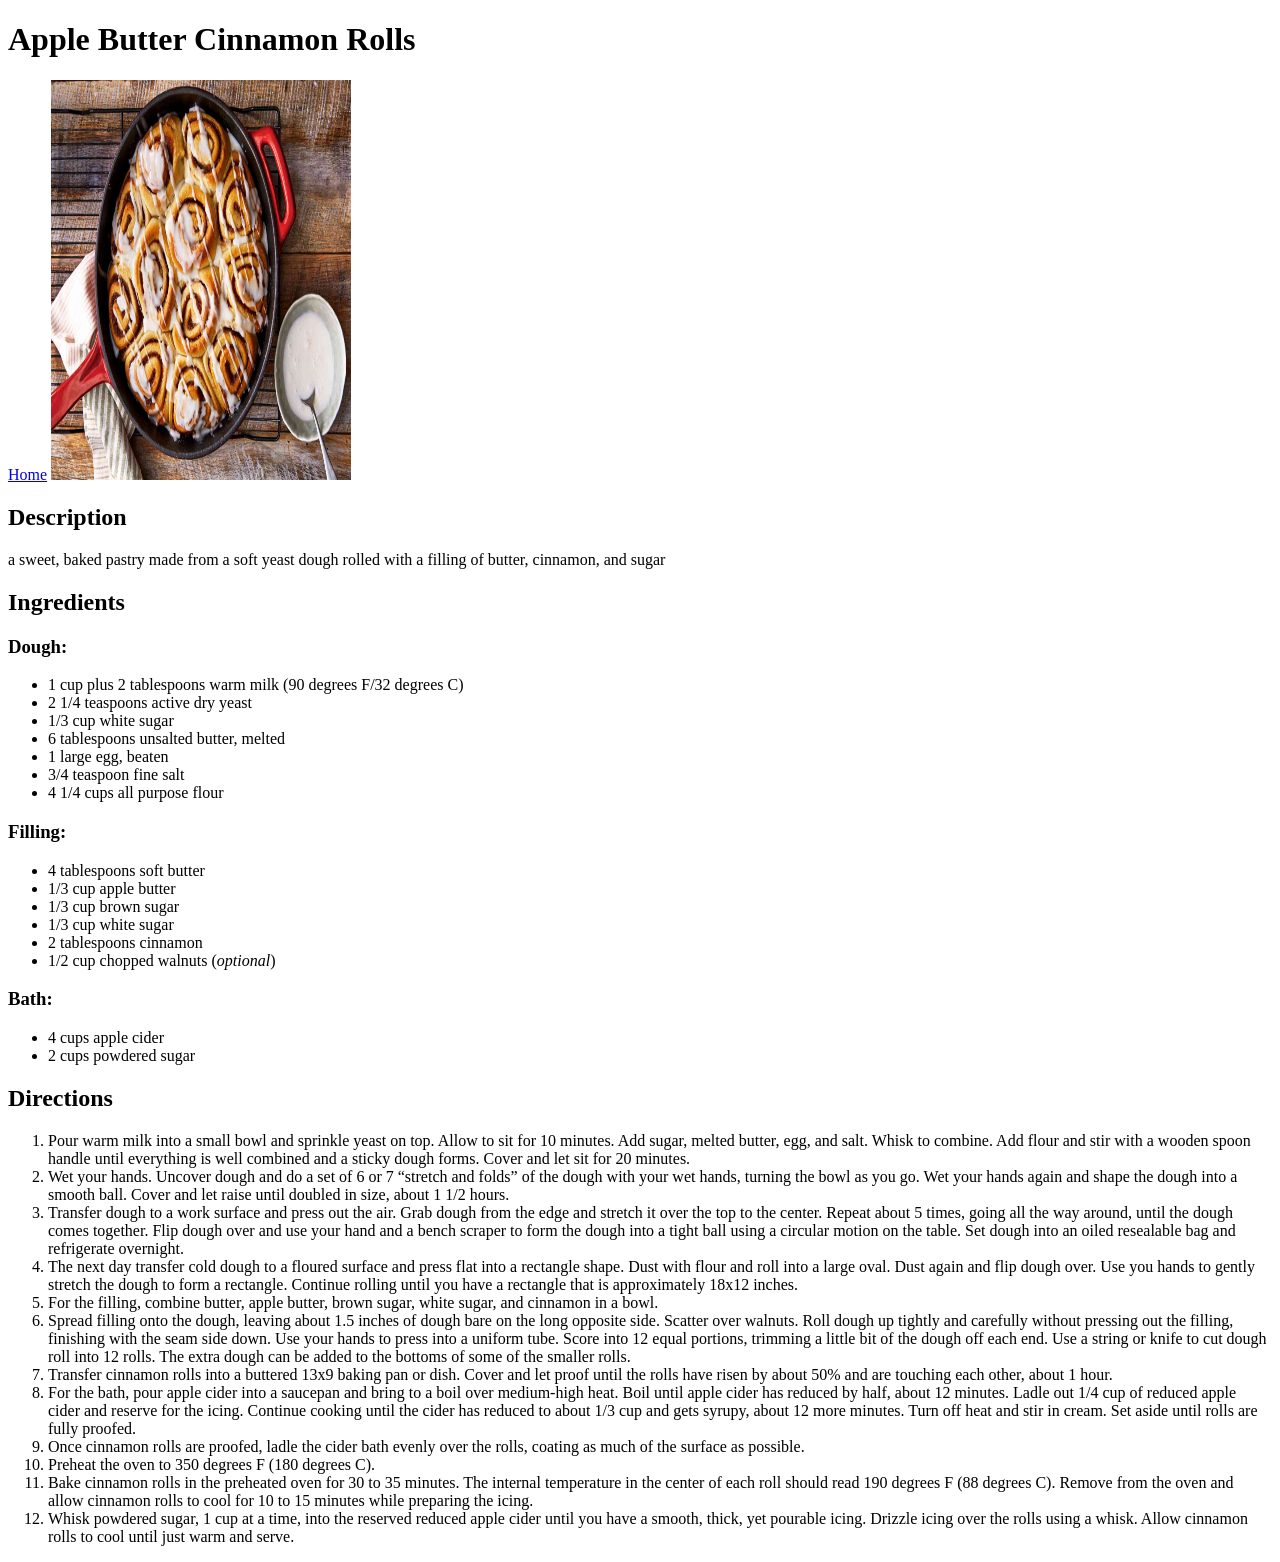
==== recipes/apple-butter-cinnamon-rolls.html @ f79ac659 "Initial Commit: Add Home and Recipes" ====
<!DOCTYPE html>
<html lang="en">
<head>
    <meta charset="UTF-8">
    <meta name="viewport" content="width=device-width, initial-scale=1.0">
    <title>Document</title>
</head>
<body>
    <h1>Apple Butter Cinnamon Rolls</h1>
    <a href="../index.html">Home</a>
    <img src="../images/apple-butter-cinnamon-rolls.jpg" alt="Image of apple butter cinnamon rolls" height="400" width="300">
    <h2>Description</h2>
    <p>a sweet, baked pastry made from a soft yeast dough rolled with a filling of butter, cinnamon, and sugar</p>
    <h2>Ingredients</h2>
    <h3>Dough:</h3>
    <ul>
        <li>1 cup plus 2 tablespoons warm milk (90 degrees F/32 degrees C)</li>
        <li>2 1/4 teaspoons active dry yeast</li>
        <li>1/3 cup white sugar</li>
        <li>6 tablespoons unsalted butter, melted</li>
        <li>1 large egg, beaten</li>
        <li>3/4 teaspoon fine salt</li>
        <li>4 1/4 cups all purpose flour</li>
    </ul>
    <h3>Filling:</h3>
    <ul>
        <li>4 tablespoons soft butter</li>
        <li>1/3 cup apple butter</li>
        <li>1/3 cup brown sugar</li>
        <li>1/3 cup white sugar</li>
        <li>2 tablespoons cinnamon</li>
        <li>1/2 cup chopped walnuts (<em>optional</em>)</li>
    </ul>
    <h3>Bath:</h3>
    <ul>
        <li>4 cups apple cider</li>
        <li>2 cups powdered sugar</li>
    </ul>
    <h2>Directions</h2>
    <ol>
      <li>Pour warm milk into a small bowl and sprinkle yeast on top. Allow to sit for 10 minutes. Add sugar, melted butter, egg, and salt. Whisk to combine. Add flour and stir with a wooden spoon handle until everything is well combined and a sticky dough forms. Cover and let sit for 20 minutes.</li>
      
      <li>Wet your hands. Uncover dough and do a set of 6 or 7 “stretch and folds” of the dough with your wet hands, turning the bowl as you go. Wet your hands again and shape the dough into a smooth ball. Cover and let raise until doubled in size, about 1 1/2 hours.</li>
      
      <li>Transfer dough to a work surface and press out the air. Grab dough from the edge and stretch it over the top to the center. Repeat about 5 times, going all the way around, until the dough comes together. Flip dough over and use your hand and a bench scraper to form the dough into a tight ball using a circular motion on the table. Set dough into an oiled resealable bag and refrigerate overnight.</li>
      
      <li>The next day transfer cold dough to a floured surface and press flat into a rectangle shape. Dust with flour and roll into a large oval. Dust again and flip dough over. Use you hands to gently stretch the dough to form a rectangle. Continue rolling until you have a rectangle that is approximately 18x12 inches.</li>
      
      <li>For the filling, combine butter, apple butter, brown sugar, white sugar, and cinnamon in a bowl.</li>
      
      <li>Spread filling onto the dough, leaving about 1.5 inches of dough bare on the long opposite side. Scatter over walnuts. Roll dough up tightly and carefully without pressing out the filling, finishing with the seam side down. Use your hands to press into a uniform tube. Score into 12 equal portions, trimming a little bit of the dough off each end. Use a string or knife to cut dough roll into 12 rolls. The extra dough can be added to the bottoms of some of the smaller rolls.</li>
      
      <li>Transfer cinnamon rolls into a buttered 13x9 baking pan or dish. Cover and let proof until the rolls have risen by about 50% and are touching each other, about 1 hour.</li>
      
      <li>For the bath, pour apple cider into a saucepan and bring to a boil over medium-high heat. Boil until apple cider has reduced by half, about 12 minutes. Ladle out 1/4 cup of reduced apple cider and reserve for the icing. Continue cooking until the cider has reduced to about 1/3 cup and gets syrupy, about 12 more minutes. Turn off heat and stir in cream. Set aside until rolls are fully proofed.</li>
      
      <li>Once cinnamon rolls are proofed, ladle the cider bath evenly over the rolls, coating as much of the surface as possible.</li>
      
      <li>Preheat the oven to 350 degrees F (180 degrees C).</li>
      
      <li> Bake cinnamon rolls in the preheated oven for 30 to 35 minutes. The internal temperature in the center of each roll should read 190 degrees F (88 degrees C). Remove from the oven and allow cinnamon rolls to cool for 10 to 15 minutes while preparing the icing.</li>
      
      <li>Whisk powdered sugar, 1 cup at a time, into the reserved reduced apple cider until you have a smooth, thick, yet pourable icing.  Drizzle icing over the rolls using a whisk. Allow cinnamon rolls to cool until just warm and serve.</li>
    </ol>

</body>
</html>
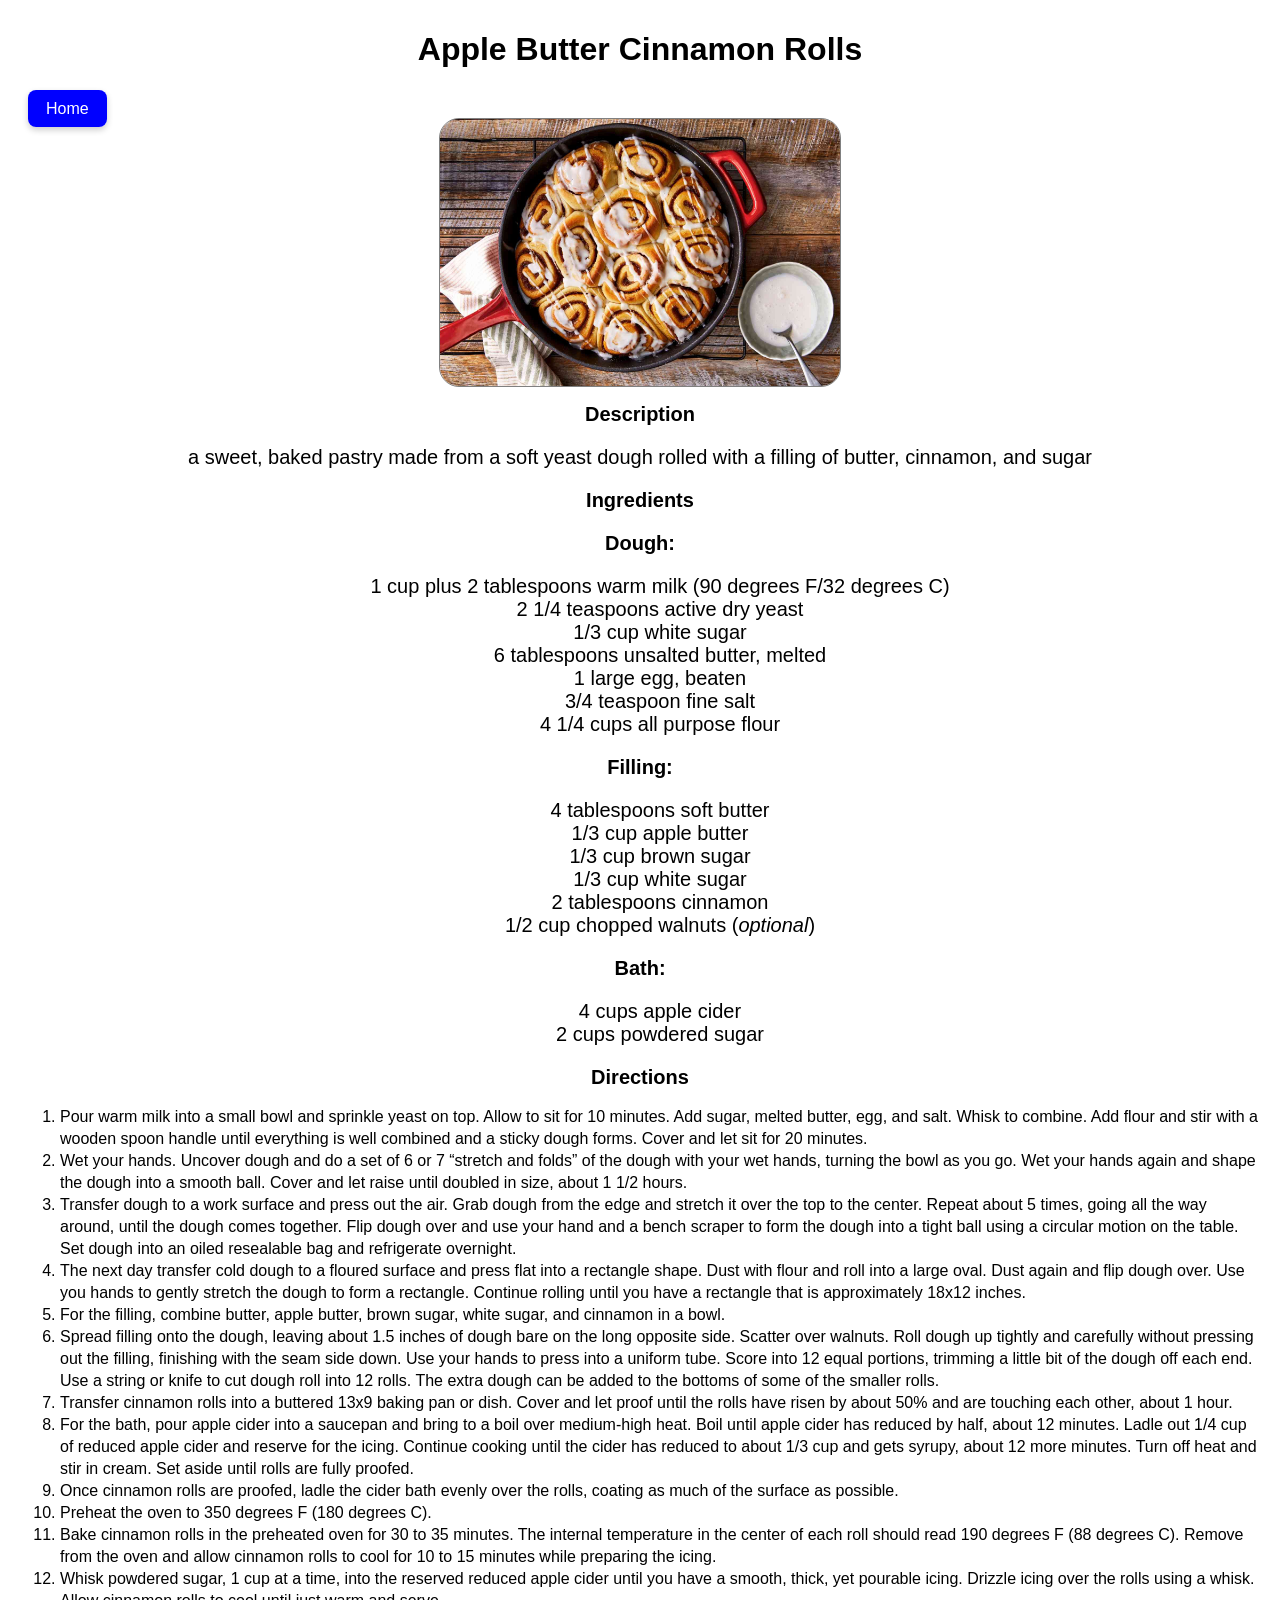
==== commit 157527be: "Add classes to html" ====
--- a/recipes/apple-butter-cinnamon-rolls.html
+++ b/recipes/apple-butter-cinnamon-rolls.html
@@ -3,17 +3,18 @@
 <head>
     <meta charset="UTF-8">
     <meta name="viewport" content="width=device-width, initial-scale=1.0">
-    <title>Document</title>
+    <title>apple butter cinnamon rolls</title>
+    <link rel="stylesheet" href="../styles.css">
 </head>
 <body>
-    <h1>Apple Butter Cinnamon Rolls</h1>
-    <a href="../index.html">Home</a>
-    <img src="../images/apple-butter-cinnamon-rolls.jpg" alt="Image of apple butter cinnamon rolls" height="400" width="300">
-    <h2>Description</h2>
-    <p>a sweet, baked pastry made from a soft yeast dough rolled with a filling of butter, cinnamon, and sugar</p>
-    <h2>Ingredients</h2>
-    <h3>Dough:</h3>
-    <ul>
+    <h1 class="title">Apple Butter Cinnamon Rolls</h1>
+    <a class="back-button" href="../index.html">Home</a>
+    <img class="image-recipe" src="../images/apple-butter-cinnamon-rolls.jpg" alt="Image of apple butter cinnamon rolls" height="400" width="300">
+    <h2 class="description-title">Description</h2>
+    <p id="follow-desc">a sweet, baked pastry made from a soft yeast dough rolled with a filling of butter, cinnamon, and sugar</p>
+    <h2 class="ingredient-title">Ingredients</h2>
+    <h3 class="recipe-step">Dough:</h3>
+    <ul class="ingredient-list">
         <li>1 cup plus 2 tablespoons warm milk (90 degrees F/32 degrees C)</li>
         <li>2 1/4 teaspoons active dry yeast</li>
         <li>1/3 cup white sugar</li>
@@ -22,8 +23,8 @@
         <li>3/4 teaspoon fine salt</li>
         <li>4 1/4 cups all purpose flour</li>
     </ul>
-    <h3>Filling:</h3>
-    <ul>
+    <h3 class="recipe-step">Filling:</h3>
+    <ul class="ingredient-list">
         <li>4 tablespoons soft butter</li>
         <li>1/3 cup apple butter</li>
         <li>1/3 cup brown sugar</li>
@@ -31,35 +32,24 @@
         <li>2 tablespoons cinnamon</li>
         <li>1/2 cup chopped walnuts (<em>optional</em>)</li>
     </ul>
-    <h3>Bath:</h3>
-    <ul>
+    <h3 class="recipe-step">Bath:</h3>
+    <ul class="ingredient-list">
         <li>4 cups apple cider</li>
         <li>2 cups powdered sugar</li>
     </ul>
-    <h2>Directions</h2>
-    <ol>
+    <h2 class="ingredient-title">Directions</h2>
+    <ol class="recipe-instructions">
       <li>Pour warm milk into a small bowl and sprinkle yeast on top. Allow to sit for 10 minutes. Add sugar, melted butter, egg, and salt. Whisk to combine. Add flour and stir with a wooden spoon handle until everything is well combined and a sticky dough forms. Cover and let sit for 20 minutes.</li>
-      
       <li>Wet your hands. Uncover dough and do a set of 6 or 7 “stretch and folds” of the dough with your wet hands, turning the bowl as you go. Wet your hands again and shape the dough into a smooth ball. Cover and let raise until doubled in size, about 1 1/2 hours.</li>
-      
       <li>Transfer dough to a work surface and press out the air. Grab dough from the edge and stretch it over the top to the center. Repeat about 5 times, going all the way around, until the dough comes together. Flip dough over and use your hand and a bench scraper to form the dough into a tight ball using a circular motion on the table. Set dough into an oiled resealable bag and refrigerate overnight.</li>
-      
       <li>The next day transfer cold dough to a floured surface and press flat into a rectangle shape. Dust with flour and roll into a large oval. Dust again and flip dough over. Use you hands to gently stretch the dough to form a rectangle. Continue rolling until you have a rectangle that is approximately 18x12 inches.</li>
-      
       <li>For the filling, combine butter, apple butter, brown sugar, white sugar, and cinnamon in a bowl.</li>
-      
       <li>Spread filling onto the dough, leaving about 1.5 inches of dough bare on the long opposite side. Scatter over walnuts. Roll dough up tightly and carefully without pressing out the filling, finishing with the seam side down. Use your hands to press into a uniform tube. Score into 12 equal portions, trimming a little bit of the dough off each end. Use a string or knife to cut dough roll into 12 rolls. The extra dough can be added to the bottoms of some of the smaller rolls.</li>
-      
       <li>Transfer cinnamon rolls into a buttered 13x9 baking pan or dish. Cover and let proof until the rolls have risen by about 50% and are touching each other, about 1 hour.</li>
-      
       <li>For the bath, pour apple cider into a saucepan and bring to a boil over medium-high heat. Boil until apple cider has reduced by half, about 12 minutes. Ladle out 1/4 cup of reduced apple cider and reserve for the icing. Continue cooking until the cider has reduced to about 1/3 cup and gets syrupy, about 12 more minutes. Turn off heat and stir in cream. Set aside until rolls are fully proofed.</li>
-      
       <li>Once cinnamon rolls are proofed, ladle the cider bath evenly over the rolls, coating as much of the surface as possible.</li>
-      
       <li>Preheat the oven to 350 degrees F (180 degrees C).</li>
-      
       <li> Bake cinnamon rolls in the preheated oven for 30 to 35 minutes. The internal temperature in the center of each roll should read 190 degrees F (88 degrees C). Remove from the oven and allow cinnamon rolls to cool for 10 to 15 minutes while preparing the icing.</li>
-      
       <li>Whisk powdered sugar, 1 cup at a time, into the reserved reduced apple cider until you have a smooth, thick, yet pourable icing.  Drizzle icing over the rolls using a whisk. Allow cinnamon rolls to cool until just warm and serve.</li>
     </ol>
 
--- a/styles.css
+++ b/styles.css
@@ -0,0 +1,78 @@
+* {
+    font-family: Arial, Verdana, Tahoma, sans-serif;
+}
+body {
+    margin: 20px;
+}
+
+.food-list {
+    text-align: center;
+    background-color: blue;
+    padding: 10px;
+    border: none;
+    list-style: none;
+    margin: 8px;
+    border-radius: 8px;
+}
+.link-recipe {
+    display: inline-block;
+    padding: 18px 24px 18px;
+    margin: 12px auto;
+    border: none;
+    border-radius: 10px;
+    color: white;
+    text-decoration: none;
+}
+.link-recipe:hover {
+    background-color: darkblue;
+}
+.title {
+    text-align: center;
+    background-color: white;
+    padding: 10px;
+    font-weight: bold;
+}
+
+.back-button {
+    padding: 10px 18px;
+    margin: 8px;
+    background-color: blue;
+    color: white;
+
+    border: none;
+    border-radius: 8px;
+
+    box-shadow: 0 3px 6px rgba(0, 0, 0, 0.2);
+
+    text-decoration: none;
+
+}
+.back-button:hover {
+    background-color: darkblue;
+}
+
+.image-recipe {
+    display: block;
+    width: 400px;
+    height: auto;
+    margin: auto;
+    border-radius: 20px;
+    border: 1px solid gray;
+}
+
+.description-title,
+#follow-desc, 
+.ingredient-title,
+.recipe-step,
+.ingredient-list
+ {
+    text-align: center;
+    font-size: 20px;
+}
+.ingredient-list {
+    list-style-type: none;
+}
+
+.recipe-instructions {
+    line-height: 22px;
+}
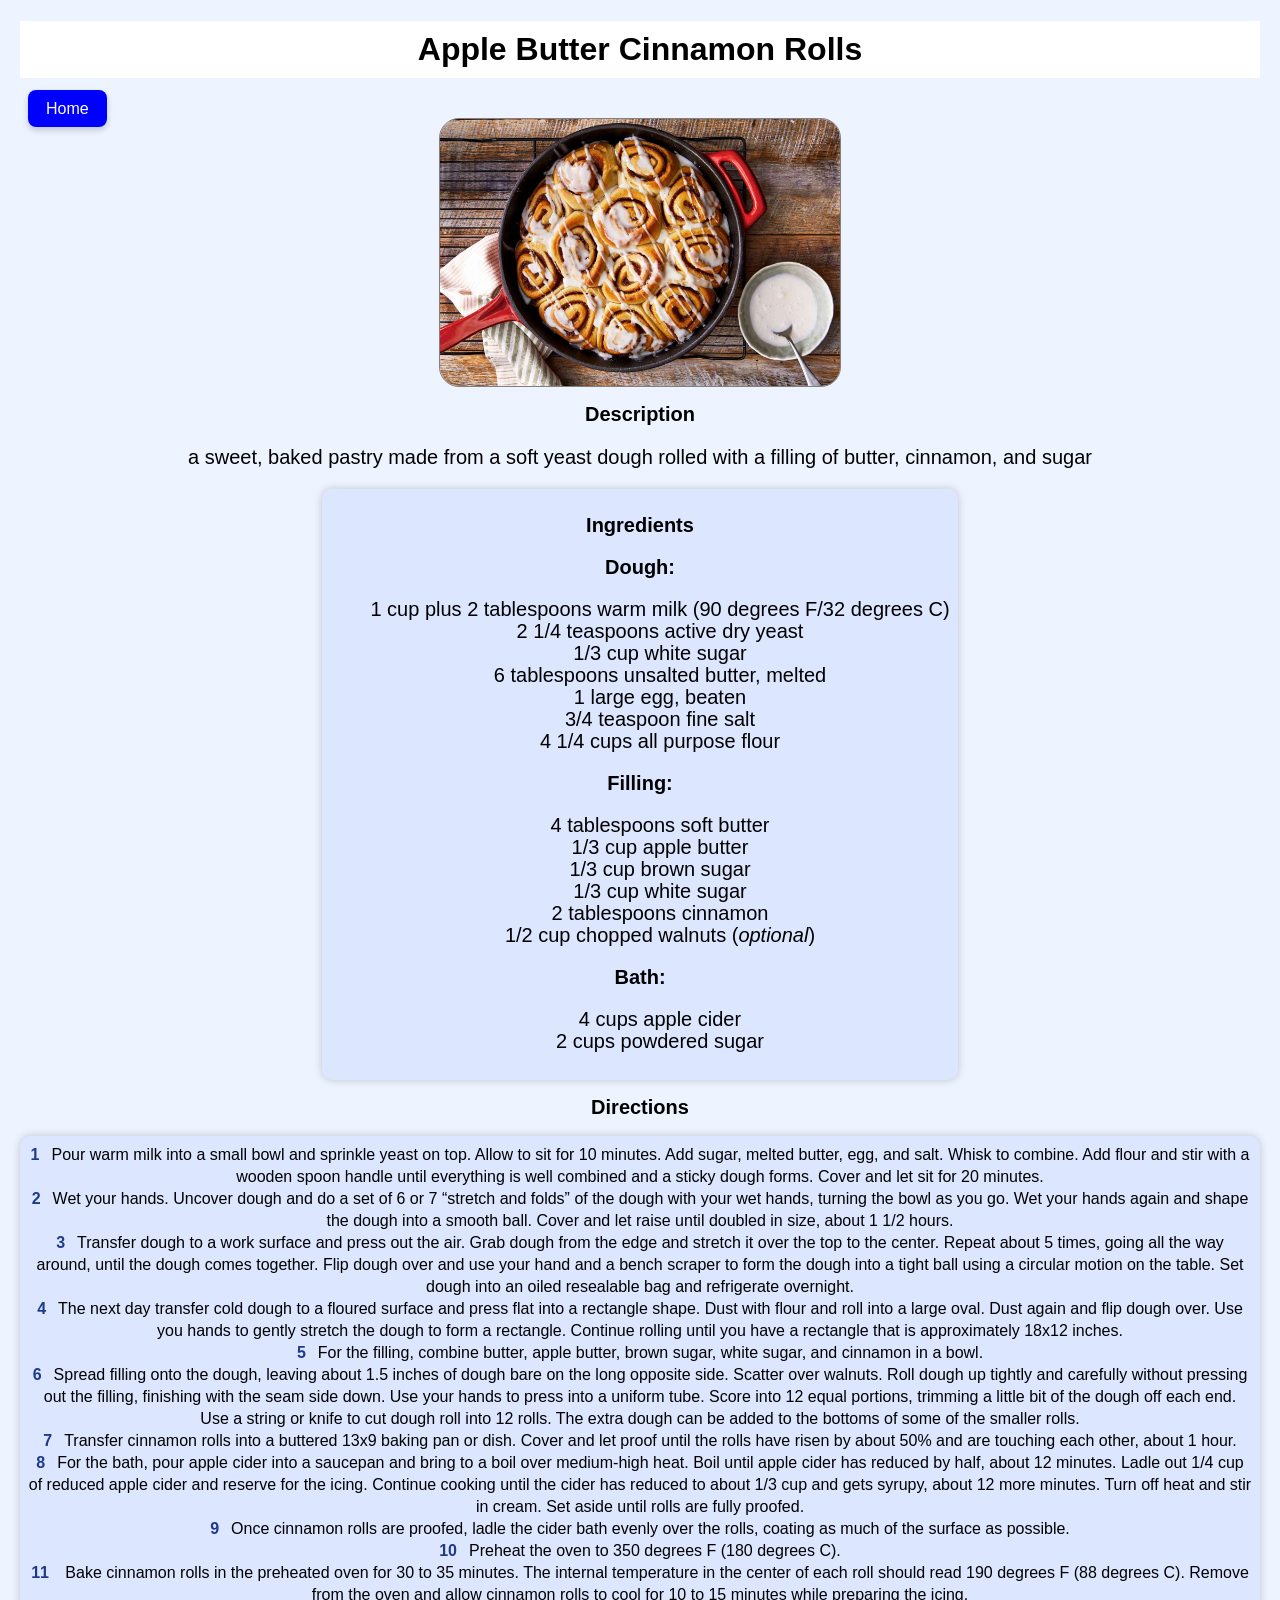
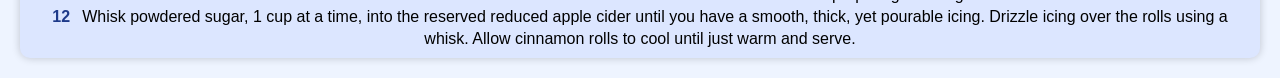
==== commit baba0685: "Add More Visuals" ====
--- a/recipes/apple-butter-cinnamon-rolls.html
+++ b/recipes/apple-butter-cinnamon-rolls.html
@@ -12,6 +12,7 @@
     <img class="image-recipe" src="../images/apple-butter-cinnamon-rolls.jpg" alt="Image of apple butter cinnamon rolls" height="400" width="300">
     <h2 class="description-title">Description</h2>
     <p id="follow-desc">a sweet, baked pastry made from a soft yeast dough rolled with a filling of butter, cinnamon, and sugar</p>
+    <div class="recipe-content">
     <h2 class="ingredient-title">Ingredients</h2>
     <h3 class="recipe-step">Dough:</h3>
     <ul class="ingredient-list">
@@ -37,6 +38,8 @@
         <li>4 cups apple cider</li>
         <li>2 cups powdered sugar</li>
     </ul>
+    </div>
+    <div class="recipe-directions">
     <h2 class="ingredient-title">Directions</h2>
     <ol class="recipe-instructions">
       <li>Pour warm milk into a small bowl and sprinkle yeast on top. Allow to sit for 10 minutes. Add sugar, melted butter, egg, and salt. Whisk to combine. Add flour and stir with a wooden spoon handle until everything is well combined and a sticky dough forms. Cover and let sit for 20 minutes.</li>
@@ -52,6 +55,7 @@
       <li> Bake cinnamon rolls in the preheated oven for 30 to 35 minutes. The internal temperature in the center of each roll should read 190 degrees F (88 degrees C). Remove from the oven and allow cinnamon rolls to cool for 10 to 15 minutes while preparing the icing.</li>
       <li>Whisk powdered sugar, 1 cup at a time, into the reserved reduced apple cider until you have a smooth, thick, yet pourable icing.  Drizzle icing over the rolls using a whisk. Allow cinnamon rolls to cool until just warm and serve.</li>
     </ol>
+    </div>
 
 </body>
 </html>
--- a/styles.css
+++ b/styles.css
@@ -3,16 +3,18 @@
 }
 body {
     margin: 20px;
+    background-color: #EEF4FF
 }
 
 .food-list {
     text-align: center;
-    background-color: blue;
+    background-color: #2563EB;
     padding: 10px;
     border: none;
     list-style: none;
     margin: 8px;
     border-radius: 8px;
+    box-shadow: 0 0 8px 0 rgba(0, 0, 0, 0.2);
 }
 .link-recipe {
     display: inline-block;
@@ -20,11 +22,11 @@
     margin: 12px auto;
     border: none;
     border-radius: 10px;
-    color: white;
+    color: #C5D7FF;
     text-decoration: none;
 }
 .link-recipe:hover {
-    background-color: darkblue;
+    background-color: #1E3A8A;
 }
 .title {
     text-align: center;
@@ -69,6 +71,31 @@
     text-align: center;
     font-size: 20px;
 }
+
+.recipe-content, .recipe-instructions {
+    max-width: max-content;
+    margin: 8px auto;
+    padding: 8px;
+    background-color: #dce6ff;
+    border-radius: 10px;
+    line-height: 22px;
+    text-align: center;
+    box-shadow: 0 0 8px 0 rgba(0, 0, 0, 0.2)
+}
+.recipe-instructions {
+    list-style: none;
+    counter-reset: steps;
+}
+.recipe-instructions li {
+    counter-increment: steps;
+}
+.recipe-instructions li::before {
+    content: counter(steps);
+    color: #1e3a8a;
+    font-weight: bold;
+    margin-right: 12px;
+}
+
 .ingredient-list {
     list-style-type: none;
 }
